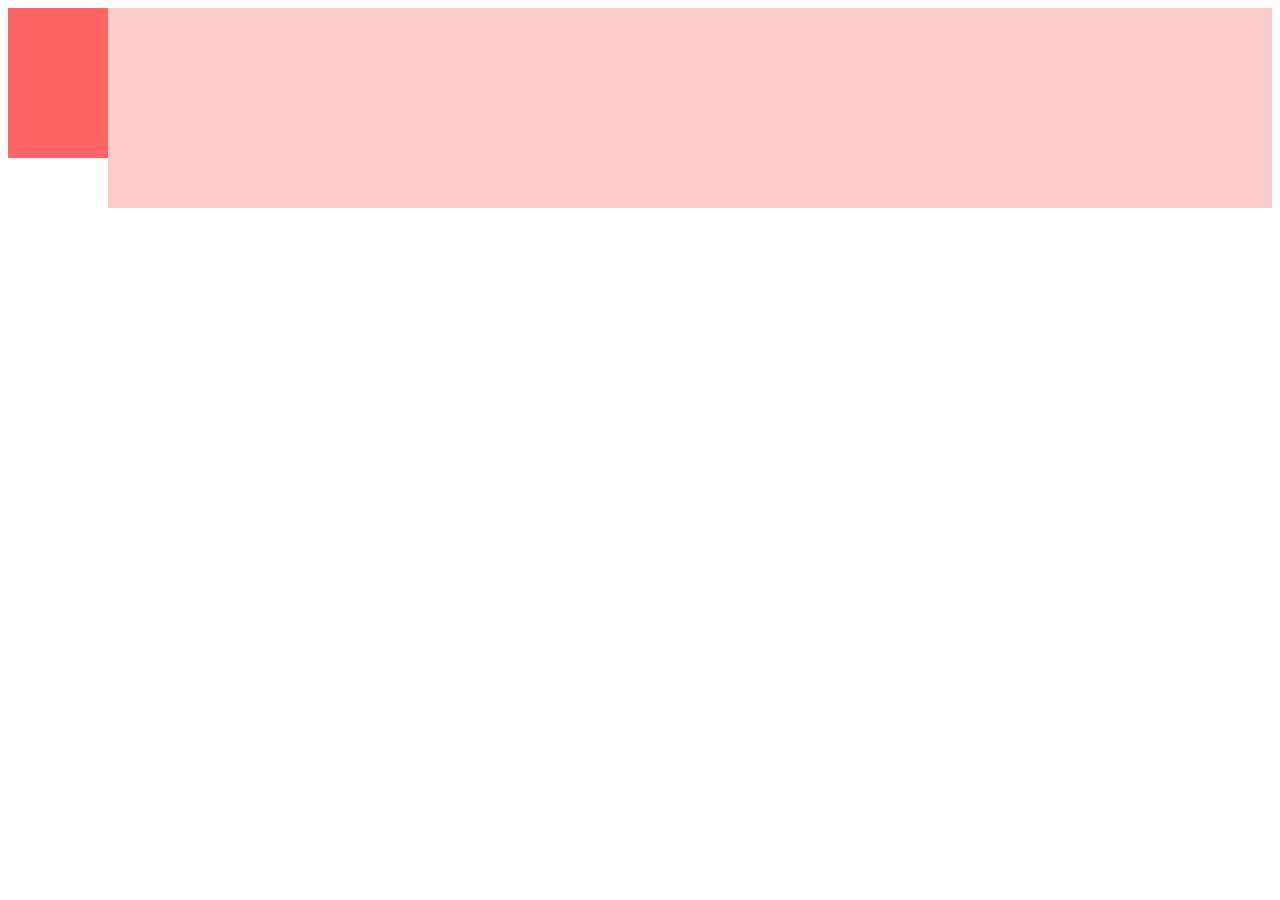
==== index.html @ bebcb76a "排序" ====
<!DOCTYPE html>
<html lang="en">

<head>
  <meta charset="UTF-8">
  <meta name="viewport" content="width=device-width, initial-scale=1.0">
  <title>Document</title>

  <style>
    /* 原理1: 层叠上下文 - html层叠上下文元素里面
  特性:  层叠顺序 =>  
  背景或边框 <  z-index负值 < 块级元素  < 浮动元素 < 行内块 <  position < z-index正值
  aside浮动元素
  main块级元素

  原理2: BFC规则
  BFC元素不会与float容器重叠
  BFC是一个独立的容器   和外面的元素互不影响
*/
    .aside {
      width: 100px;
      height: 150px;
      float: left;
      background: #f66;
    }

    .main {
      height: 200px;
      background: #fcc;
      overflow: hidden;
    }
  </style>
</head>

<body>

  <div class="aside"></div>
  <div class="main"></div>
  <script>






  </script>
</body>

</html>
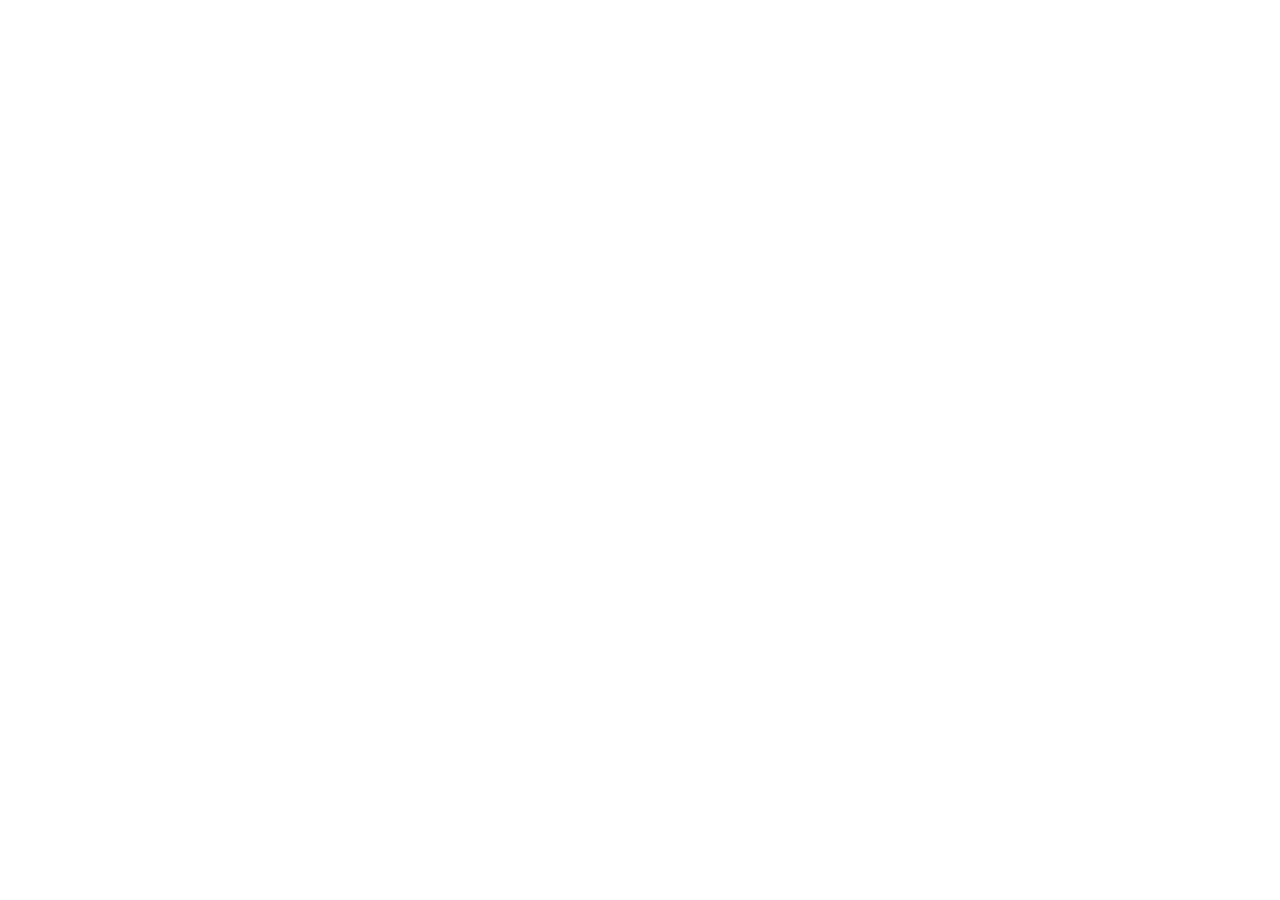
==== commit 68262e71: "答案" ====
--- a/index.html
+++ b/index.html
@@ -5,43 +5,37 @@
   <meta charset="UTF-8">
   <meta name="viewport" content="width=device-width, initial-scale=1.0">
   <title>Document</title>
-
   <style>
-    /* 原理1: 层叠上下文 - html层叠上下文元素里面
-  特性:  层叠顺序 =>  
-  背景或边框 <  z-index负值 < 块级元素  < 浮动元素 < 行内块 <  position < z-index正值
-  aside浮动元素
-  main块级元素
-
-  原理2: BFC规则
-  BFC元素不会与float容器重叠
-  BFC是一个独立的容器   和外面的元素互不影响
-*/
-    .aside {
-      width: 100px;
-      height: 150px;
-      float: left;
-      background: #f66;
-    }
-
-    .main {
-      height: 200px;
-      background: #fcc;
-      overflow: hidden;
-    }
   </style>
 </head>
 
 <body>
+  <script>
+// 定义一个动物类
+function Animal (name) {
+  // 属性
+  this.name = name || 'Animal';
+  // 实例方法
+  this.sleep = function(){
+    console.log(this.name + '正在睡觉！');
+  }
+}
+// 原型方法
+Animal.prototype.eat = function(food) {
+  console.log(this.name + '正在吃：' + food);
+};
 
-  <div class="aside"></div>
-  <div class="main"></div>
-  <script>
-
-
-
-
-
+function Cat(name){
+  Animal.call(this);
+  this.name = name || 'Tom';
+}
+//　Test Code
+var cat = new Cat();
+console.log(cat.name); // cat
+console.log(cat.eat('fish')); // cat正在吃：fish  undefined
+console.log(cat.sleep()); // cat正在睡觉！ undefined
+console.log(cat instanceof Animal); // true 
+console.log(cat instanceof Cat); // true
 
   </script>
 </body>
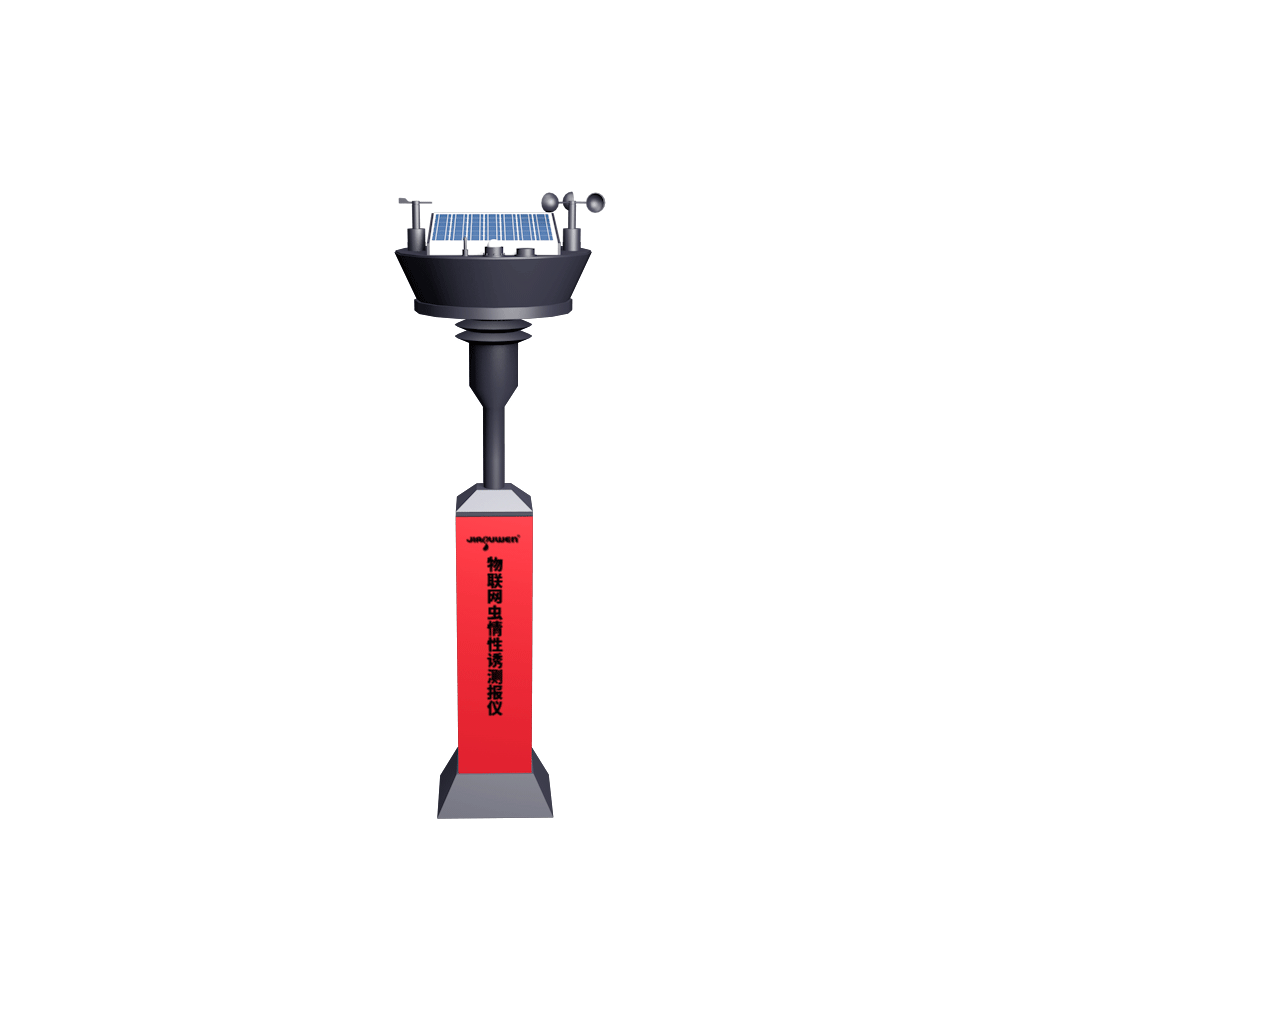
==== commit 63c833a8: "今日博客" ====
--- a/index.html
+++ b/index.html
@@ -10,7 +10,7 @@
 </head>
 
 <body>
-  <script>
+  <!-- <script>
 // 定义一个动物类
 function Animal (name) {
   // 属性
@@ -37,7 +37,10 @@
 console.log(cat instanceof Animal); // true 
 console.log(cat instanceof Cat); // true
 
-  </script>
+  </script> -->
+
+
+  <img src="./合成-1-4.gif" alt="">
 </body>
 
 </html>
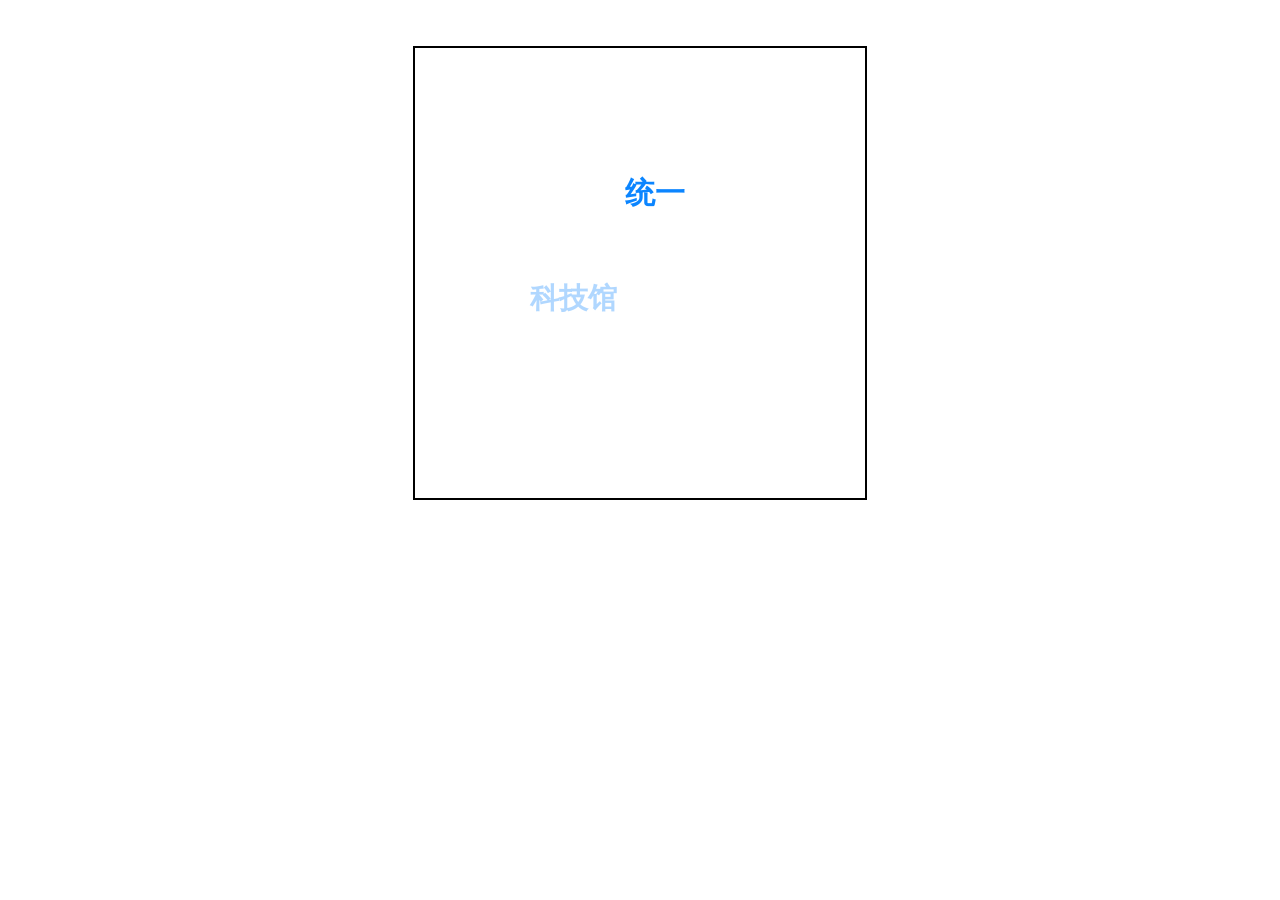
==== commit 39bbbd55: "笔记" ====
--- a/index.html
+++ b/index.html
@@ -1,46 +1,237 @@
 <!DOCTYPE html>
-<html lang="en">
-
-<head>
-  <meta charset="UTF-8">
-  <meta name="viewport" content="width=device-width, initial-scale=1.0">
-  <title>Document</title>
-  <style>
-  </style>
+<html>
+
+<head lang="en">
+  <meta charset="utf-8">
+  <title>Winds Tag Ball Demo</title>
+  <link rel="stylesheet" type="text/css" href="./index.css" />
+  <script src="http://code.jquery.com/jquery-2.0.0.min.js"></script>
 </head>
 
 <body>
-  <!-- <script>
-// 定义一个动物类
-function Animal (name) {
-  // 属性
-  this.name = name || 'Animal';
-  // 实例方法
-  this.sleep = function(){
-    console.log(this.name + '正在睡觉！');
-  }
-}
-// 原型方法
-Animal.prototype.eat = function(food) {
-  console.log(this.name + '正在吃：' + food);
-};
-
-function Cat(name){
-  Animal.call(this);
-  this.name = name || 'Tom';
-}
-//　Test Code
-var cat = new Cat();
-console.log(cat.name); // cat
-console.log(cat.eat('fish')); // cat正在吃：fish  undefined
-console.log(cat.sleep()); // cat正在睡觉！ undefined
-console.log(cat instanceof Animal); // true 
-console.log(cat instanceof Cat); // true
-
-  </script> -->
-
-
-  <img src="./合成-1-4.gif" alt="">
+  <img src="https://opinion-oss.jgwcjm.com/95687719b2046f4f465532d9f60ee0ec&81334ba73a9300b3e359942c95154179" alt="">
+  <img src="https://opinion-oss.jgwcjm.com/4a08df2b7604c0e06f31ccc506c3e723" alt="">
+  <script>
+    var radius = 180;//3D 球的半径
+    var dtr = Math.PI / 180;
+    var d = 600;
+
+    var mcList = [];
+    var active = false;
+    var lasta = 1;
+    var lastb = 1;
+    var distr = true;
+    var tspeed = 20; // 文字移动速度
+    var size = 250;
+
+    var mouseX = 0;
+    var mouseY = 0;
+
+    var howElliptical = 1;
+
+    var aA = null;
+    var oDiv = null;
+
+    function update() {
+      var a;
+      var b;
+
+      if (active) {
+        a = (-Math.min(Math.max(-mouseY, -size), size) / radius) * tspeed;
+        b = (Math.min(Math.max(-mouseX, -size), size) / radius) * tspeed;
+      }
+      else {
+        a = lasta * 0.98;
+        b = lastb * 0.98;
+      }
+
+      lasta = a;
+      lastb = b;
+
+      if (Math.abs(a) <= 0.01 && Math.abs(b) <= 0.01) {
+        return;
+      }
+
+      var c = 0;
+      sineCosine(a, b, c);
+      for (var j = 0; j < mcList.length; j++) {
+        var rx1 = mcList[j].cx;
+        var ry1 = mcList[j].cy * ca + mcList[j].cz * (-sa);
+        var rz1 = mcList[j].cy * sa + mcList[j].cz * ca;
+
+        var rx2 = rx1 * cb + rz1 * sb;
+        var ry2 = ry1;
+        var rz2 = rx1 * (-sb) + rz1 * cb;
+
+        var rx3 = rx2 * cc + ry2 * (-sc);
+        var ry3 = rx2 * sc + ry2 * cc;
+        var rz3 = rz2;
+
+        mcList[j].cx = rx3;
+        mcList[j].cy = ry3;
+        mcList[j].cz = rz3;
+
+        per = d / (d + rz3);
+
+        mcList[j].x = (howElliptical * rx3 * per) - (howElliptical * 2);
+        mcList[j].y = ry3 * per;
+        mcList[j].scale = per;
+        mcList[j].alpha = per;
+
+        mcList[j].alpha = (mcList[j].alpha - 0.6) * (10 / 6);
+      }
+
+      doPosition();
+      depthSort();
+    }
+
+    function depthSort() {
+      var i = 0;
+      var aTmp = [];
+
+      for (i = 0; i < aA.length; i++) {
+        aTmp.push(aA[i]);
+      }
+
+      aTmp.sort
+        (
+          function (vItem1, vItem2) {
+            if (vItem1.cz > vItem2.cz) {
+              return -1;
+            }
+            else if (vItem1.cz < vItem2.cz) {
+              return 1;
+            }
+            else {
+              return 0;
+            }
+          }
+        );
+
+      for (i = 0; i < aTmp.length; i++) {
+        aTmp[i].style.zIndex = i;
+      }
+    }
+
+    function positionAll() {
+      var phi = 0;
+      var theta = 0;
+      var max = mcList.length;
+      var i = 0;
+
+      var aTmp = [];
+      var oFragment = document.createDocumentFragment();
+
+      for (i = 0; i < aA.length; i++) {
+        aTmp.push(aA[i]);
+      }
+
+      aTmp.sort
+        (
+          function () {
+            return Math.random() < 0.5 ? 1 : -1;
+          }
+        );
+
+      for (i = 0; i < aTmp.length; i++) {
+        oFragment.appendChild(aTmp[i]);
+      }
+
+      oDiv.appendChild(oFragment);
+
+      for (var i = 1; i < max + 1; i++) {
+        if (distr) {
+          phi = Math.acos(-1 + (2 * i - 1) / max);
+          theta = Math.sqrt(max * Math.PI) * phi;
+        }
+        else {
+          phi = Math.random() * (Math.PI);
+          theta = Math.random() * (2 * Math.PI);
+        }
+        mcList[i - 1].cx = radius * Math.cos(theta) * Math.sin(phi);
+        mcList[i - 1].cy = radius * Math.sin(theta) * Math.sin(phi);
+        mcList[i - 1].cz = radius * Math.cos(phi);
+
+        aA[i - 1].style.left = mcList[i - 1].cx + oDiv.offsetWidth / 2 - mcList[i - 1].offsetWidth / 2 + 'px';
+        aA[i - 1].style.top = mcList[i - 1].cy + oDiv.offsetHeight / 2 - mcList[i - 1].offsetHeight / 2 + 'px';
+      }
+    }
+
+    function doPosition() {
+      var l = oDiv.offsetWidth / 2;
+      var t = oDiv.offsetHeight / 2;
+      for (var i = 0; i < mcList.length; i++) {
+        aA[i].style.left = mcList[i].cx + l - mcList[i].offsetWidth / 2 + 'px';
+        aA[i].style.top = mcList[i].cy + t - mcList[i].offsetHeight / 2 + 'px';
+        //aA[i].style.fontSize=Math.ceil(12*mcList[i].scale/2)+8+'px';
+        aA[i].style.filter = "alpha(opacity=" + 100 * mcList[i].alpha + ")";
+        aA[i].style.opacity = mcList[i].alpha;
+      }
+    }
+
+    function sineCosine(a, b, c) {
+      sa = Math.sin(a * dtr);
+      ca = Math.cos(a * dtr);
+      sb = Math.sin(b * dtr);
+      cb = Math.cos(b * dtr);
+      sc = Math.sin(c * dtr);
+      cc = Math.cos(c * dtr);
+    }
+
+    $(document).ready(function () {
+      var i = 0;
+      var oTag = null;
+      $.getJSON("./index.json", function (data) {
+        console.log("这里getjson");
+        var items = [];
+        $.each(data, function (key, val) {
+          items.push("<a href=#  style=font-size:" + val + "px>" + key + "</a>");
+        });
+        $("<div/>", {
+          "id": "div1",
+          style: "border:solid 2px black",
+          ALIGN: "center",
+          html: items.join("")
+        }).appendTo("body");
+        //console.log($('div'));
+
+        oDiv = document.getElementById('div1');
+        aA = oDiv.getElementsByTagName('a');
+
+        for (i = 0; i < aA.length; i++) {
+          oTag = {};
+          oTag.offsetWidth = aA[i].offsetWidth;
+          oTag.offsetHeight = aA[i].offsetHeight;
+          mcList.push(oTag);
+        }
+
+        sineCosine(0, 0, 0);
+
+        positionAll();
+
+        oDiv.onmouseover = function () {
+          active = true;
+        };
+
+        oDiv.onmouseout = function () {
+          active = false;
+        };
+
+        oDiv.onmousemove = function (ev) {
+          var oEvent = window.event || ev;
+
+          mouseX = oEvent.clientX - (oDiv.offsetLeft + oDiv.offsetWidth / 2);
+          mouseY = oEvent.clientY - (oDiv.offsetTop + oDiv.offsetHeight / 2);
+
+          mouseX /= 5;
+          mouseY /= 5;
+        };
+
+        setInterval(update, 30);
+      });
+    });
+  </script>
+
 </body>
 
 </html>
--- a/index.css
+++ b/index.css
@@ -0,0 +1,11 @@
+body {background: #ffffff center 230px;}
+#div1 {position:relative; width:450px; height:450px; margin: 20px auto 0; }
+#div1 a {position:absolute; top:0px; left:0px; font-family: Microsoft YaHei; color: #0b85ff; font-weight:bold; text-decoration:none; padding: 3px 6px; }
+ 
+#div1 .blue {color:blue;}
+#div1 .red {color:red;}
+#div1 .yellow {color:yellow;}
+ 
+p { font: 16px Microsoft YaHei; text-align: center; color: #ba0c0c; }
+p a { font-size: 14px; color: #ba0c0c; }
+p a:hover { color: red; }
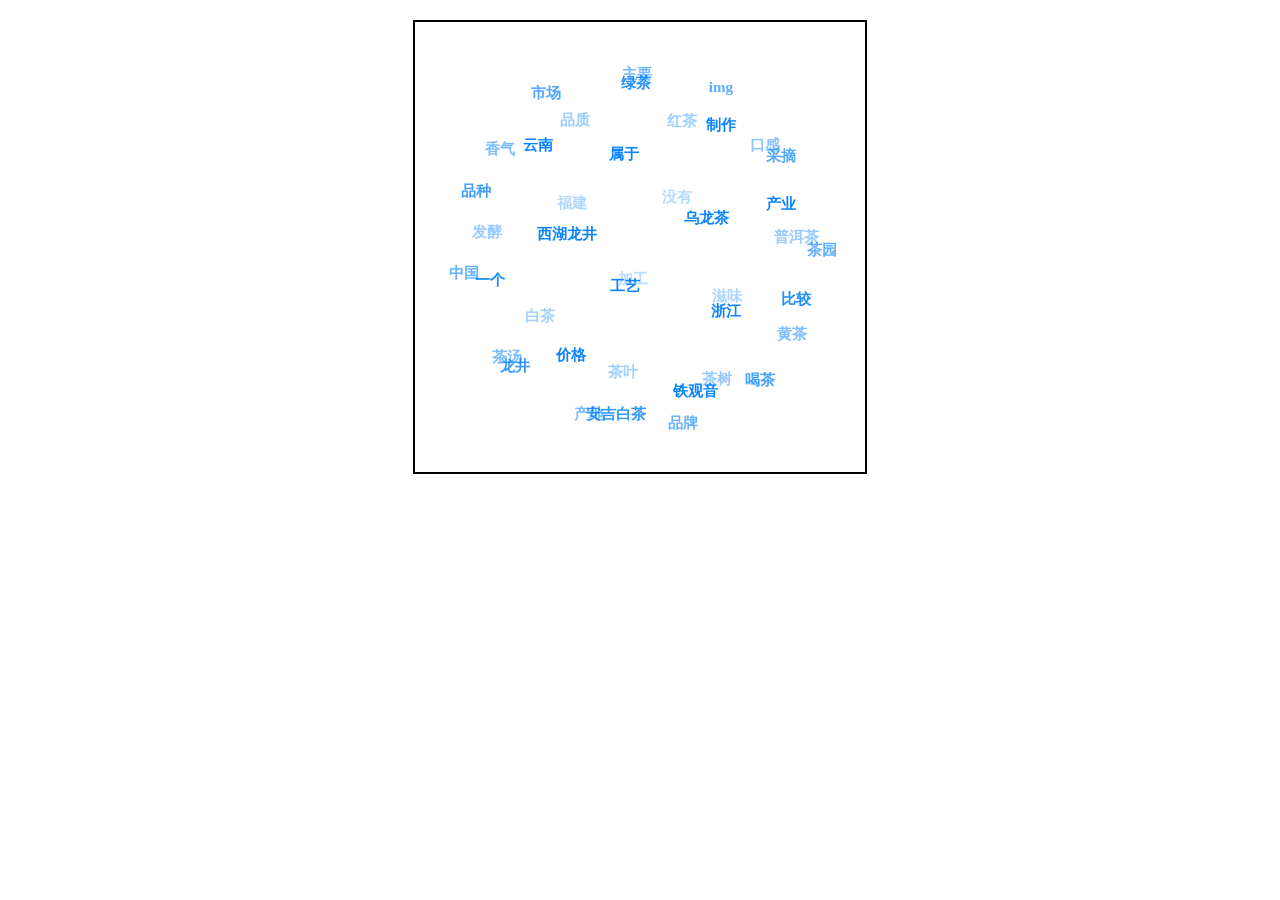
==== commit 367dc6c5: "总结" ====
--- a/index.html
+++ b/index.html
@@ -9,8 +9,8 @@
 </head>
 
 <body>
-  <img src="https://opinion-oss.jgwcjm.com/95687719b2046f4f465532d9f60ee0ec&81334ba73a9300b3e359942c95154179" alt="">
-  <img src="https://opinion-oss.jgwcjm.com/4a08df2b7604c0e06f31ccc506c3e723" alt="">
+  <!-- <img src="https://opinion-oss.jgwcjm.com/95687719b2046f4f465532d9f60ee0ec&81334ba73a9300b3e359942c95154179" alt="">
+  <img src="https://opinion-oss.jgwcjm.com/4a08df2b7604c0e06f31ccc506c3e723" alt=""> -->
   <script>
     var radius = 180;//3D 球的半径
     var dtr = Math.PI / 180;
@@ -178,16 +178,16 @@
       cc = Math.cos(c * dtr);
     }
 
+    const list = [{"reqId":null,"seqNo":null,"key":"安吉白茶","count":"1850","except":false},{"reqId":null,"seqNo":null,"key":"茶叶","count":"1685","except":false},{"reqId":null,"seqNo":null,"key":"img","count":"1357","except":false},{"reqId":null,"seqNo":null,"key":"绿茶","count":"1334","except":false},{"reqId":null,"seqNo":null,"key":"白茶","count":"1155","except":false},{"reqId":null,"seqNo":null,"key":"红茶","count":"933","except":false},{"reqId":null,"seqNo":null,"key":"中国","count":"908","except":false},{"reqId":null,"seqNo":null,"key":"茶树","count":"904","except":false},{"reqId":null,"seqNo":null,"key":"品种","count":"856","except":false},{"reqId":null,"seqNo":null,"key":"工艺","count":"833","except":false},{"reqId":null,"seqNo":null,"key":"加工","count":"816","except":false},{"reqId":null,"seqNo":null,"key":"浙江","count":"701","except":false},{"reqId":null,"seqNo":null,"key":"一个","count":"687","except":false},{"reqId":null,"seqNo":null,"key":"采摘","count":"685","except":false},{"reqId":null,"seqNo":null,"key":"发酵","count":"651","except":false},{"reqId":null,"seqNo":null,"key":"比较","count":"644","except":false},{"reqId":null,"seqNo":null,"key":"制作","count":"640","except":false},{"reqId":null,"seqNo":null,"key":"品质","count":"599","except":false},{"reqId":null,"seqNo":null,"key":"香气","count":"596","except":false},{"reqId":null,"seqNo":null,"key":"云南","count":"588","except":false},{"reqId":null,"seqNo":null,"key":"口感","count":"577","except":false},{"reqId":null,"seqNo":null,"key":"普洱茶","count":"570","except":false},{"reqId":null,"seqNo":null,"key":"价格","count":"568","except":false},{"reqId":null,"seqNo":null,"key":"乌龙茶","count":"566","except":false},{"reqId":null,"seqNo":null,"key":"没有","count":"565","except":false},{"reqId":null,"seqNo":null,"key":"茶汤","count":"547","except":false},{"reqId":null,"seqNo":null,"key":"黄茶","count":"539","except":false},{"reqId":null,"seqNo":null,"key":"市场","count":"530","except":false},{"reqId":null,"seqNo":null,"key":"品牌","count":"522","except":false},{"reqId":null,"seqNo":null,"key":"西湖龙井","count":"517","except":false},{"reqId":null,"seqNo":null,"key":"龙井","count":"516","except":false},{"reqId":null,"seqNo":null,"key":"滋味","count":"511","except":false},{"reqId":null,"seqNo":null,"key":"喝茶","count":"510","except":false},{"reqId":null,"seqNo":null,"key":"茶园","count":"501","except":false},{"reqId":null,"seqNo":null,"key":"福建","count":"496","except":false},{"reqId":null,"seqNo":null,"key":"产业","count":"486","except":false},{"reqId":null,"seqNo":null,"key":"主要","count":"445","except":false},{"reqId":null,"seqNo":null,"key":"属于","count":"433","except":false},{"reqId":null,"seqNo":null,"key":"产地","count":"412","except":false},{"reqId":null,"seqNo":null,"key":"铁观音","count":"408","except":false}]
+    console.log(list,'sss')
     $(document).ready(function () {
       var i = 0;
       var oTag = null;
-      $.getJSON("./index.json", function (data) {
-        console.log("这里getjson");
-        var items = [];
-        $.each(data, function (key, val) {
-          items.push("<a href=#  style=font-size:" + val + "px>" + key + "</a>");
-        });
-        $("<div/>", {
+      var items = []
+      list.forEach((item, index) => {
+        items.push("<a href=#  style=font-size:" + 15 + "px>" + item.key + "</a>");
+      })
+      $("<div/>", {
           "id": "div1",
           style: "border:solid 2px black",
           ALIGN: "center",
@@ -228,7 +228,57 @@
         };
 
         setInterval(update, 30);
-      });
+
+
+      // $.getJSON("./index.json", function (data) {
+      //   console.log("这里getjson", data);
+      //   var items = [];
+      //   $.each(data, function (key, val) {
+      //   console.log("这里getjson", key, val);
+      //     items.push("<a href=#  style=font-size:" + val + "px>" + key + "</a>");
+      //   });
+      //   $("<div/>", {
+      //     "id": "div1",
+      //     style: "border:solid 2px black",
+      //     ALIGN: "center",
+      //     html: items.join("")
+      //   }).appendTo("body");
+      //   //console.log($('div'));
+
+      //   oDiv = document.getElementById('div1');
+      //   aA = oDiv.getElementsByTagName('a');
+
+      //   for (i = 0; i < aA.length; i++) {
+      //     oTag = {};
+      //     oTag.offsetWidth = aA[i].offsetWidth;
+      //     oTag.offsetHeight = aA[i].offsetHeight;
+      //     mcList.push(oTag);
+      //   }
+
+      //   sineCosine(0, 0, 0);
+
+      //   positionAll();
+
+      //   oDiv.onmouseover = function () {
+      //     active = true;
+      //   };
+
+      //   oDiv.onmouseout = function () {
+      //     active = false;
+      //   };
+
+      //   oDiv.onmousemove = function (ev) {
+      //     var oEvent = window.event || ev;
+
+      //     mouseX = oEvent.clientX - (oDiv.offsetLeft + oDiv.offsetWidth / 2);
+      //     mouseY = oEvent.clientY - (oDiv.offsetTop + oDiv.offsetHeight / 2);
+
+      //     mouseX /= 5;
+      //     mouseY /= 5;
+      //   };
+
+      //   setInterval(update, 30);
+      // });
     });
   </script>
 
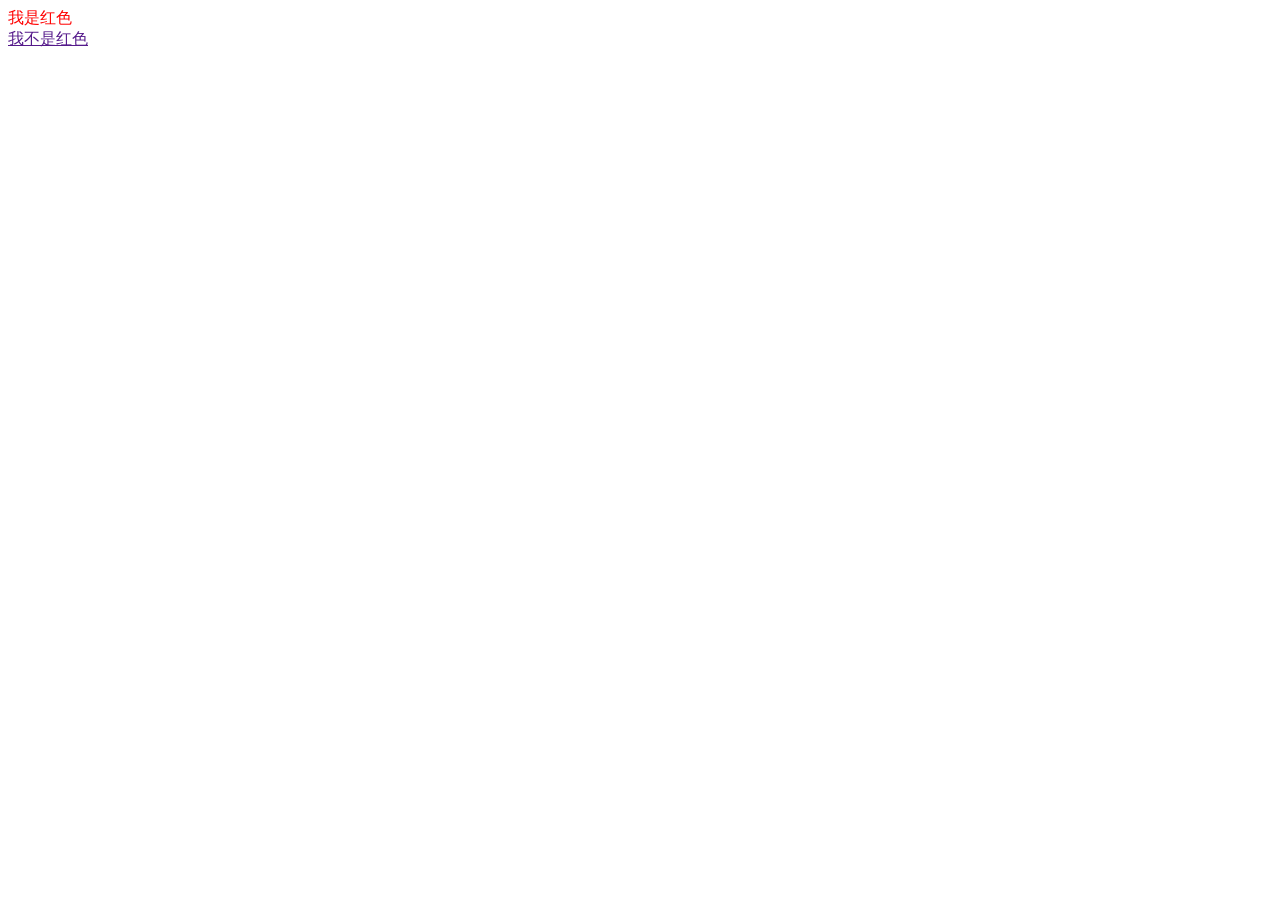
==== commit 83f56ebf: "前面面试" ====
--- a/index.html
+++ b/index.html
@@ -4,282 +4,20 @@
 <head lang="en">
   <meta charset="utf-8">
   <title>Winds Tag Ball Demo</title>
-  <link rel="stylesheet" type="text/css" href="./index.css" />
-  <script src="http://code.jquery.com/jquery-2.0.0.min.js"></script>
+  <style>
+    .container {
+      color: red;
+    }
+  </style>
 </head>
 
 <body>
-  <!-- <img src="https://opinion-oss.jgwcjm.com/95687719b2046f4f465532d9f60ee0ec&81334ba73a9300b3e359942c95154179" alt="">
-  <img src="https://opinion-oss.jgwcjm.com/4a08df2b7604c0e06f31ccc506c3e723" alt=""> -->
+<div class="container">
+  <span>我是红色</span>
+  <br>
+  <a href="">我不是红色</a>
+</div>
   <script>
-    var radius = 180;//3D 球的半径
-    var dtr = Math.PI / 180;
-    var d = 600;
-
-    var mcList = [];
-    var active = false;
-    var lasta = 1;
-    var lastb = 1;
-    var distr = true;
-    var tspeed = 20; // 文字移动速度
-    var size = 250;
-
-    var mouseX = 0;
-    var mouseY = 0;
-
-    var howElliptical = 1;
-
-    var aA = null;
-    var oDiv = null;
-
-    function update() {
-      var a;
-      var b;
-
-      if (active) {
-        a = (-Math.min(Math.max(-mouseY, -size), size) / radius) * tspeed;
-        b = (Math.min(Math.max(-mouseX, -size), size) / radius) * tspeed;
-      }
-      else {
-        a = lasta * 0.98;
-        b = lastb * 0.98;
-      }
-
-      lasta = a;
-      lastb = b;
-
-      if (Math.abs(a) <= 0.01 && Math.abs(b) <= 0.01) {
-        return;
-      }
-
-      var c = 0;
-      sineCosine(a, b, c);
-      for (var j = 0; j < mcList.length; j++) {
-        var rx1 = mcList[j].cx;
-        var ry1 = mcList[j].cy * ca + mcList[j].cz * (-sa);
-        var rz1 = mcList[j].cy * sa + mcList[j].cz * ca;
-
-        var rx2 = rx1 * cb + rz1 * sb;
-        var ry2 = ry1;
-        var rz2 = rx1 * (-sb) + rz1 * cb;
-
-        var rx3 = rx2 * cc + ry2 * (-sc);
-        var ry3 = rx2 * sc + ry2 * cc;
-        var rz3 = rz2;
-
-        mcList[j].cx = rx3;
-        mcList[j].cy = ry3;
-        mcList[j].cz = rz3;
-
-        per = d / (d + rz3);
-
-        mcList[j].x = (howElliptical * rx3 * per) - (howElliptical * 2);
-        mcList[j].y = ry3 * per;
-        mcList[j].scale = per;
-        mcList[j].alpha = per;
-
-        mcList[j].alpha = (mcList[j].alpha - 0.6) * (10 / 6);
-      }
-
-      doPosition();
-      depthSort();
-    }
-
-    function depthSort() {
-      var i = 0;
-      var aTmp = [];
-
-      for (i = 0; i < aA.length; i++) {
-        aTmp.push(aA[i]);
-      }
-
-      aTmp.sort
-        (
-          function (vItem1, vItem2) {
-            if (vItem1.cz > vItem2.cz) {
-              return -1;
-            }
-            else if (vItem1.cz < vItem2.cz) {
-              return 1;
-            }
-            else {
-              return 0;
-            }
-          }
-        );
-
-      for (i = 0; i < aTmp.length; i++) {
-        aTmp[i].style.zIndex = i;
-      }
-    }
-
-    function positionAll() {
-      var phi = 0;
-      var theta = 0;
-      var max = mcList.length;
-      var i = 0;
-
-      var aTmp = [];
-      var oFragment = document.createDocumentFragment();
-
-      for (i = 0; i < aA.length; i++) {
-        aTmp.push(aA[i]);
-      }
-
-      aTmp.sort
-        (
-          function () {
-            return Math.random() < 0.5 ? 1 : -1;
-          }
-        );
-
-      for (i = 0; i < aTmp.length; i++) {
-        oFragment.appendChild(aTmp[i]);
-      }
-
-      oDiv.appendChild(oFragment);
-
-      for (var i = 1; i < max + 1; i++) {
-        if (distr) {
-          phi = Math.acos(-1 + (2 * i - 1) / max);
-          theta = Math.sqrt(max * Math.PI) * phi;
-        }
-        else {
-          phi = Math.random() * (Math.PI);
-          theta = Math.random() * (2 * Math.PI);
-        }
-        mcList[i - 1].cx = radius * Math.cos(theta) * Math.sin(phi);
-        mcList[i - 1].cy = radius * Math.sin(theta) * Math.sin(phi);
-        mcList[i - 1].cz = radius * Math.cos(phi);
-
-        aA[i - 1].style.left = mcList[i - 1].cx + oDiv.offsetWidth / 2 - mcList[i - 1].offsetWidth / 2 + 'px';
-        aA[i - 1].style.top = mcList[i - 1].cy + oDiv.offsetHeight / 2 - mcList[i - 1].offsetHeight / 2 + 'px';
-      }
-    }
-
-    function doPosition() {
-      var l = oDiv.offsetWidth / 2;
-      var t = oDiv.offsetHeight / 2;
-      for (var i = 0; i < mcList.length; i++) {
-        aA[i].style.left = mcList[i].cx + l - mcList[i].offsetWidth / 2 + 'px';
-        aA[i].style.top = mcList[i].cy + t - mcList[i].offsetHeight / 2 + 'px';
-        //aA[i].style.fontSize=Math.ceil(12*mcList[i].scale/2)+8+'px';
-        aA[i].style.filter = "alpha(opacity=" + 100 * mcList[i].alpha + ")";
-        aA[i].style.opacity = mcList[i].alpha;
-      }
-    }
-
-    function sineCosine(a, b, c) {
-      sa = Math.sin(a * dtr);
-      ca = Math.cos(a * dtr);
-      sb = Math.sin(b * dtr);
-      cb = Math.cos(b * dtr);
-      sc = Math.sin(c * dtr);
-      cc = Math.cos(c * dtr);
-    }
-
-    const list = [{"reqId":null,"seqNo":null,"key":"安吉白茶","count":"1850","except":false},{"reqId":null,"seqNo":null,"key":"茶叶","count":"1685","except":false},{"reqId":null,"seqNo":null,"key":"img","count":"1357","except":false},{"reqId":null,"seqNo":null,"key":"绿茶","count":"1334","except":false},{"reqId":null,"seqNo":null,"key":"白茶","count":"1155","except":false},{"reqId":null,"seqNo":null,"key":"红茶","count":"933","except":false},{"reqId":null,"seqNo":null,"key":"中国","count":"908","except":false},{"reqId":null,"seqNo":null,"key":"茶树","count":"904","except":false},{"reqId":null,"seqNo":null,"key":"品种","count":"856","except":false},{"reqId":null,"seqNo":null,"key":"工艺","count":"833","except":false},{"reqId":null,"seqNo":null,"key":"加工","count":"816","except":false},{"reqId":null,"seqNo":null,"key":"浙江","count":"701","except":false},{"reqId":null,"seqNo":null,"key":"一个","count":"687","except":false},{"reqId":null,"seqNo":null,"key":"采摘","count":"685","except":false},{"reqId":null,"seqNo":null,"key":"发酵","count":"651","except":false},{"reqId":null,"seqNo":null,"key":"比较","count":"644","except":false},{"reqId":null,"seqNo":null,"key":"制作","count":"640","except":false},{"reqId":null,"seqNo":null,"key":"品质","count":"599","except":false},{"reqId":null,"seqNo":null,"key":"香气","count":"596","except":false},{"reqId":null,"seqNo":null,"key":"云南","count":"588","except":false},{"reqId":null,"seqNo":null,"key":"口感","count":"577","except":false},{"reqId":null,"seqNo":null,"key":"普洱茶","count":"570","except":false},{"reqId":null,"seqNo":null,"key":"价格","count":"568","except":false},{"reqId":null,"seqNo":null,"key":"乌龙茶","count":"566","except":false},{"reqId":null,"seqNo":null,"key":"没有","count":"565","except":false},{"reqId":null,"seqNo":null,"key":"茶汤","count":"547","except":false},{"reqId":null,"seqNo":null,"key":"黄茶","count":"539","except":false},{"reqId":null,"seqNo":null,"key":"市场","count":"530","except":false},{"reqId":null,"seqNo":null,"key":"品牌","count":"522","except":false},{"reqId":null,"seqNo":null,"key":"西湖龙井","count":"517","except":false},{"reqId":null,"seqNo":null,"key":"龙井","count":"516","except":false},{"reqId":null,"seqNo":null,"key":"滋味","count":"511","except":false},{"reqId":null,"seqNo":null,"key":"喝茶","count":"510","except":false},{"reqId":null,"seqNo":null,"key":"茶园","count":"501","except":false},{"reqId":null,"seqNo":null,"key":"福建","count":"496","except":false},{"reqId":null,"seqNo":null,"key":"产业","count":"486","except":false},{"reqId":null,"seqNo":null,"key":"主要","count":"445","except":false},{"reqId":null,"seqNo":null,"key":"属于","count":"433","except":false},{"reqId":null,"seqNo":null,"key":"产地","count":"412","except":false},{"reqId":null,"seqNo":null,"key":"铁观音","count":"408","except":false}]
-    console.log(list,'sss')
-    $(document).ready(function () {
-      var i = 0;
-      var oTag = null;
-      var items = []
-      list.forEach((item, index) => {
-        items.push("<a href=#  style=font-size:" + 15 + "px>" + item.key + "</a>");
-      })
-      $("<div/>", {
-          "id": "div1",
-          style: "border:solid 2px black",
-          ALIGN: "center",
-          html: items.join("")
-        }).appendTo("body");
-        //console.log($('div'));
-
-        oDiv = document.getElementById('div1');
-        aA = oDiv.getElementsByTagName('a');
-
-        for (i = 0; i < aA.length; i++) {
-          oTag = {};
-          oTag.offsetWidth = aA[i].offsetWidth;
-          oTag.offsetHeight = aA[i].offsetHeight;
-          mcList.push(oTag);
-        }
-
-        sineCosine(0, 0, 0);
-
-        positionAll();
-
-        oDiv.onmouseover = function () {
-          active = true;
-        };
-
-        oDiv.onmouseout = function () {
-          active = false;
-        };
-
-        oDiv.onmousemove = function (ev) {
-          var oEvent = window.event || ev;
-
-          mouseX = oEvent.clientX - (oDiv.offsetLeft + oDiv.offsetWidth / 2);
-          mouseY = oEvent.clientY - (oDiv.offsetTop + oDiv.offsetHeight / 2);
-
-          mouseX /= 5;
-          mouseY /= 5;
-        };
-
-        setInterval(update, 30);
-
-
-      // $.getJSON("./index.json", function (data) {
-      //   console.log("这里getjson", data);
-      //   var items = [];
-      //   $.each(data, function (key, val) {
-      //   console.log("这里getjson", key, val);
-      //     items.push("<a href=#  style=font-size:" + val + "px>" + key + "</a>");
-      //   });
-      //   $("<div/>", {
-      //     "id": "div1",
-      //     style: "border:solid 2px black",
-      //     ALIGN: "center",
-      //     html: items.join("")
-      //   }).appendTo("body");
-      //   //console.log($('div'));
-
-      //   oDiv = document.getElementById('div1');
-      //   aA = oDiv.getElementsByTagName('a');
-
-      //   for (i = 0; i < aA.length; i++) {
-      //     oTag = {};
-      //     oTag.offsetWidth = aA[i].offsetWidth;
-      //     oTag.offsetHeight = aA[i].offsetHeight;
-      //     mcList.push(oTag);
-      //   }
-
-      //   sineCosine(0, 0, 0);
-
-      //   positionAll();
-
-      //   oDiv.onmouseover = function () {
-      //     active = true;
-      //   };
-
-      //   oDiv.onmouseout = function () {
-      //     active = false;
-      //   };
-
-      //   oDiv.onmousemove = function (ev) {
-      //     var oEvent = window.event || ev;
-
-      //     mouseX = oEvent.clientX - (oDiv.offsetLeft + oDiv.offsetWidth / 2);
-      //     mouseY = oEvent.clientY - (oDiv.offsetTop + oDiv.offsetHeight / 2);
-
-      //     mouseX /= 5;
-      //     mouseY /= 5;
-      //   };
-
-      //   setInterval(update, 30);
-      // });
-    });
   </script>
 
 </body>
